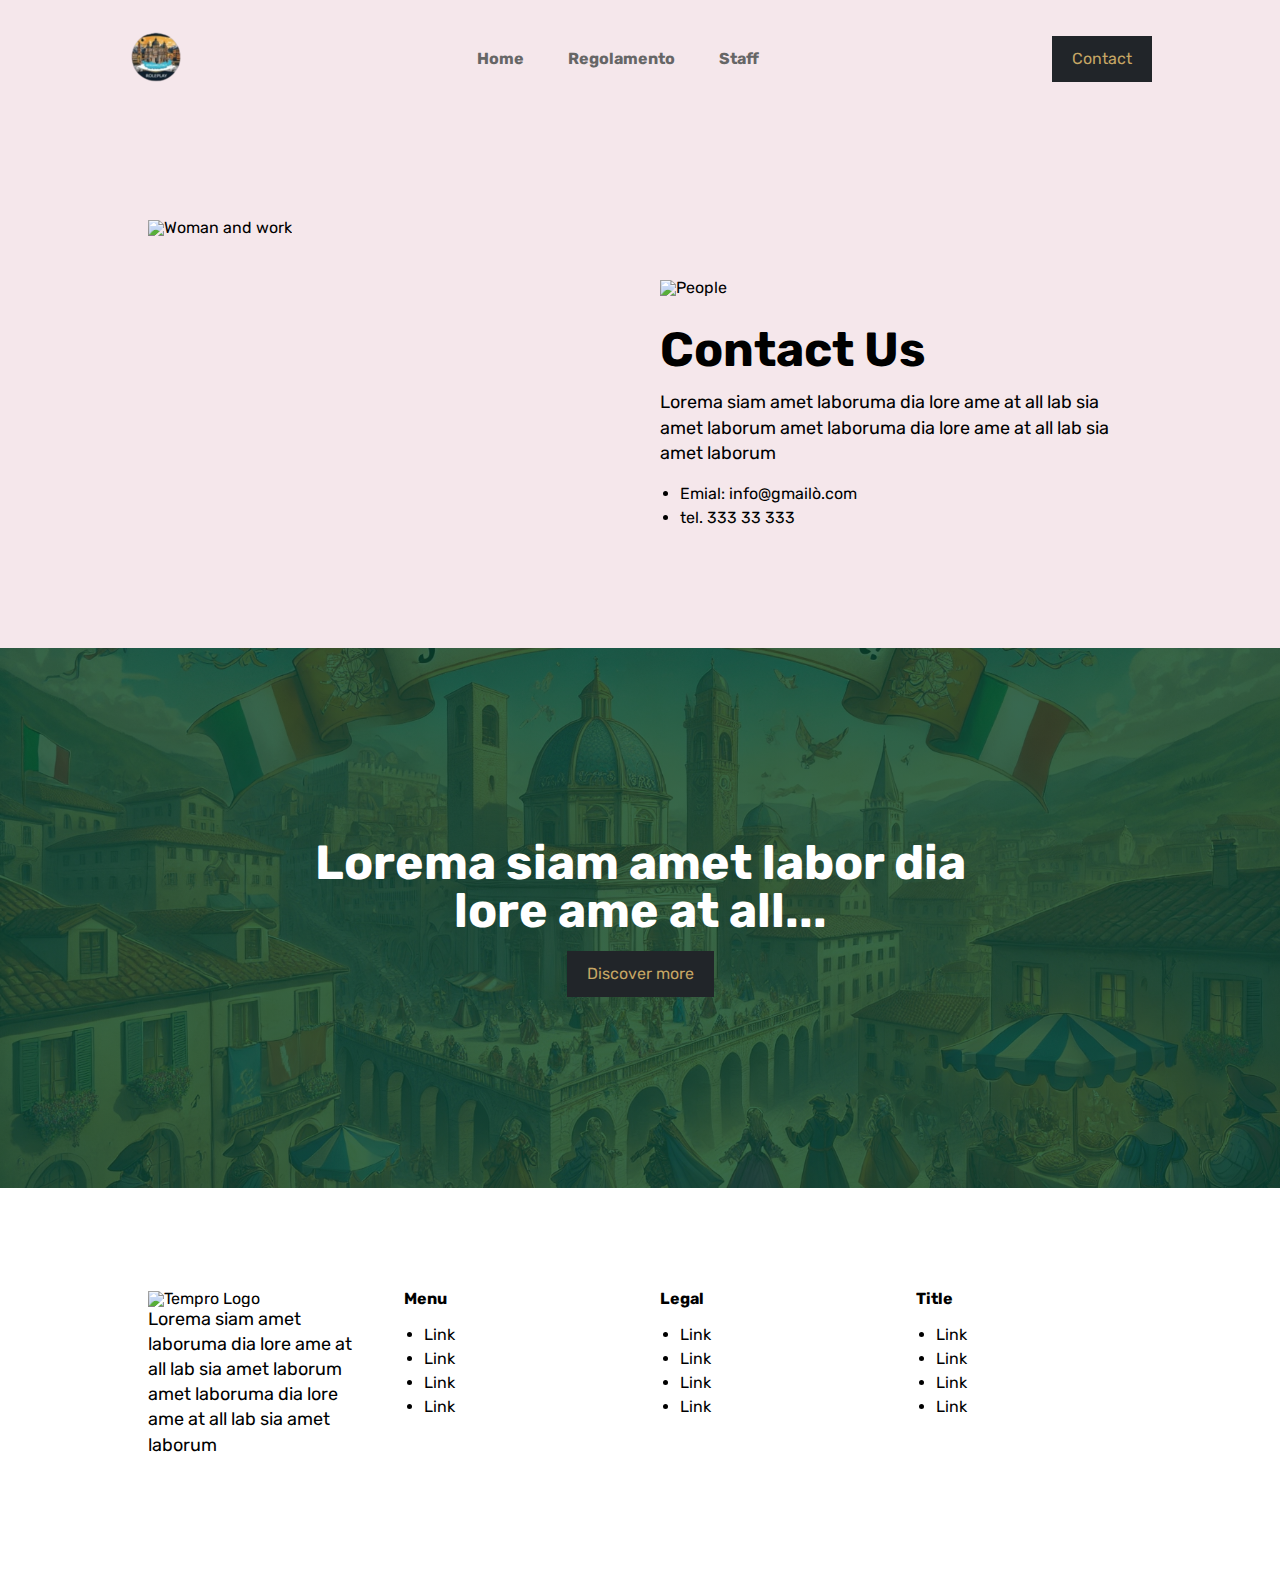
==== contact.html @ d113a289 "v3" ====
<!DOCTYPE html>
<html lang="en">
<head>
  <meta charset="UTF-8">
  <meta name="viewport" content="width=device-width, initial-scale=1.0">
  <meta http-equiv="X-UA-Compatible" content="ie=edge">

  <title>Home</title>
  
  <link href="https://fonts.googleapis.com/css2?family=Rubik:wght@400;700&display=swap" rel="stylesheet">

  <link rel="stylesheet" href="style.css">

</head>
<body>


  <header class="header">

    <a href="index.html"><img src="image.png" alt="Tempro Logo" class="logo"> </a> 

    <nav class="menu">
      <ul>
        <li> <a href="index.html"> Home </a></li>
        <li> <a href="service.html"> Regolamento </a></li>
        <li> <a href="about.html"> Staff </a></li>
      </ul>
    </nav>

    <a href="contact.html" class="button"> Contact</a>

    <div class="hamburger">
      <span></span>
      <span></span>
    </div>

  </header>

  <div class="grid reverse">
    <div class="col-50">
      <img src="2.png" alt="Woman and work" class="img-res">
    </div>
    <div class="col-50">
      <img src="3.png" alt="People" class="pb-2 pt-3">
      <h2>Contact Us</h2>
      <p>Lorema siam amet laboruma dia lore ame at all lab sia amet laborum amet laboruma dia lore ame at all lab sia amet laborum</p>
      <ul>
        <li>Emial: info@gmailò.com</li>
        <li>tel. 333 33 333</li>
      </ul>
    </div>
  </div>


  <div class="cover">
    <div class="cover__text">

      <h2>Lorema siam amet labor dia lore ame at all...</h2>
      <a href="" class="button">Discover more</a>

    </div>
  </div>









  <footer class="footer">
    <div class="grid">

      <div class="col-25">
        <img src="logo.svg" alt="Tempro Logo" class="logo">
        <p>Lorema siam amet laboruma dia lore ame at all lab sia amet laborum amet laboruma dia lore ame at all lab sia amet laborum</p>
      </div>

      <div class="col-25">
        <h4>Menu</h4>
        <ul>
          <li>Link</li>
          <li>Link</li>
          <li>Link</li>
          <li>Link</li>
        </ul>
      </div>
      <div class="col-25">
        <h4>Legal</h4>
        <ul>
          <li>Link</li>
          <li>Link</li>
          <li>Link</li>
          <li>Link</li>
        </ul>
      </div>
      <div class="col-25">
        <h4>Title</h4>
        <ul>
          <li>Link</li>
          <li>Link</li>
          <li>Link</li>
          <li>Link</li>
        </ul>
      </div>
    
    
    </div>
    
  </footer>


   <script> 
   
   /* js code */ 


   let hamburger = document.querySelector('.hamburger');

   hamburger.addEventListener("click", function() {
     document.body.classList.toggle('open');


  });

  //  item.addEventListener("click", function() {
  //    item.classList.toggle('toggle-active');
  //  });


  
  
  </script>

</body>
</html>
---- style.css ----
/* Reset */ 
body, html{ font-family: 'Rubik', Arial, Helvetica, sans-serif; line-height: 1; font-size: 16px; box-sizing: border-box;margin: 0;padding: 0;}*,*:before,*:after{ box-sizing: border-box; }h1,h2,h3,h4,h5,h6, p, ol, ul{margin: 0 0 1rem 0;padding: 0;}ol,ul{padding-left: 20px;line-height: 1.5;}img{height: auto;}h1{font-size: 4rem;} h2{font-size: 3rem;} h3{font-size: 2rem;} h4{font-size: 1rem;} h5{font-size: 0.8rem;} h6{font-size: 0.6rem;}a{text-decoration:none}
  
body{background: #F5E7EB;}
.container{overflow: hidden;}
p{font-size: 18px;line-height: 1.4;}

/* button */
.button{
    background: #212529;
    display: inline-block;
    padding: 15px 20px;
    color:#C6A664;
}

.button:hover{
    background: #22C58A;
}


/*header */
.header{
    display: flex;
    justify-content: space-between;
    align-items: center;
    padding: 30px 10% 30px 10%;
}

/* .logo{ margin-right: auto; } */

/* menu */

.menu ul{padding: 0;margin: 0;}
.menu li{display: inline-block;}
.menu a{padding: 15px 20px;display: block;color:#666666; font-weight: bold;}

.hamburger{display: none;}

@media (max-width: 768px) {

    .header{padding-left: 20px;padding-right: 60px; position: relative;background: #fff;}
    .menu{background: #fff;position: absolute; top:108px; right:-100%;width: 100%; height: calc(100vh - 80px) ; transition: all 0.5s cubic-bezier(.215, .61, .355, 1);}
    .menu li{width: 100%;}


    .open .menu{ right: 0}

    .hamburger{display: block;height: 25px; width: 30px;position: absolute;top:40px; right:15px;cursor:pointer}

    .hamburger span{
        display: block;
        top:8px;
        position: absolute;
        width: 30px;
        height: 3px;
        background-color: #000;
    }

    .hamburger span:nth-child(1){margin-top: 6px;}
    .hamburger span:nth-child(2){margin-top: -6px;}


  
}




/* hero */
.hero{
    display: flex;
    padding: 5% 10%;
}

.hero__text{width: 60%;padding:7% 30px;}
.hero__img{width: 40%;}


@media (max-width: 768px) {

    .hero{flex-wrap: wrap;}
    .hero__text,
    .hero__img{width: 100%; margin-bottom: 40px;}

}



/* Cover */
.cover{
    height: 60vh;
    width: 100%;
    display: flex;
    justify-content: center;
    align-items: center;
    background: linear-gradient(0deg, rgba(7,69,47,0.8) 0%, rgba(7,69,47,0.8) 100%), url(DALL·E\ 2024-10-26\ 20.56.25\ -\ A\ vibrant\ and\ engaging\ banner\ for\ a\ Role-Playing\ server\ set\ in\ Bergamo\,\ Italy.\ The\ design\ features\ iconic\ landmarks\ of\ Bergamo\,\ such\ as\ the\ Città\ Alta.webp) no-repeat center center;
    background-size: cover;
}

.cover__text{
    text-align: center;
    max-width: 1000px;
    padding: 10%;
    color:#fff;
}


/* Card */
.card{
    display: block;
    width: 100%;position: relative;
}

.card__text{position: absolute;bottom:20px; left:20px; background: #FF235D;padding: 15px;color:#fff}


/* footer */

.footer{background: #fff;}







/* utilities */
.img-res{height: auto;width: 100%;}
.text-center{text-align: center;}

.color-1{color:#FF235D}
.color-2{color:#22C58A}

.pt-1{padding-top: 10px;}
.pt-2{padding-top: 30px;}
.pt-3{padding-top: 60px;}

.pb-1{padding-bottom: 10px;}
.pb-2{padding-bottom: 30px;}
.pb-3{padding-bottom: 60px;}


.grid{ display: flex; padding: 0 10%; flex-wrap: wrap;}

.col-25{width: 25%; padding: 10% 20px;}
.col-50{width: 50%; padding: 10% 20px;}
.col-40{width: 40%; padding: 10% 20px;}
.col-60{width: 60%; padding: 10% 20px;}
.col-33{width: 33.33%;padding: 10% 40px;}
.col-100{width: 100%;padding: 10% 20px;}

@media (max-width: 768px) {
    .col-25,
    .col-50,
    .col-40,
    .col-60,
    .col-33,
    .col-100{width: 100%;}


    .reverse{flex-direction: column-reverse;}
  
}
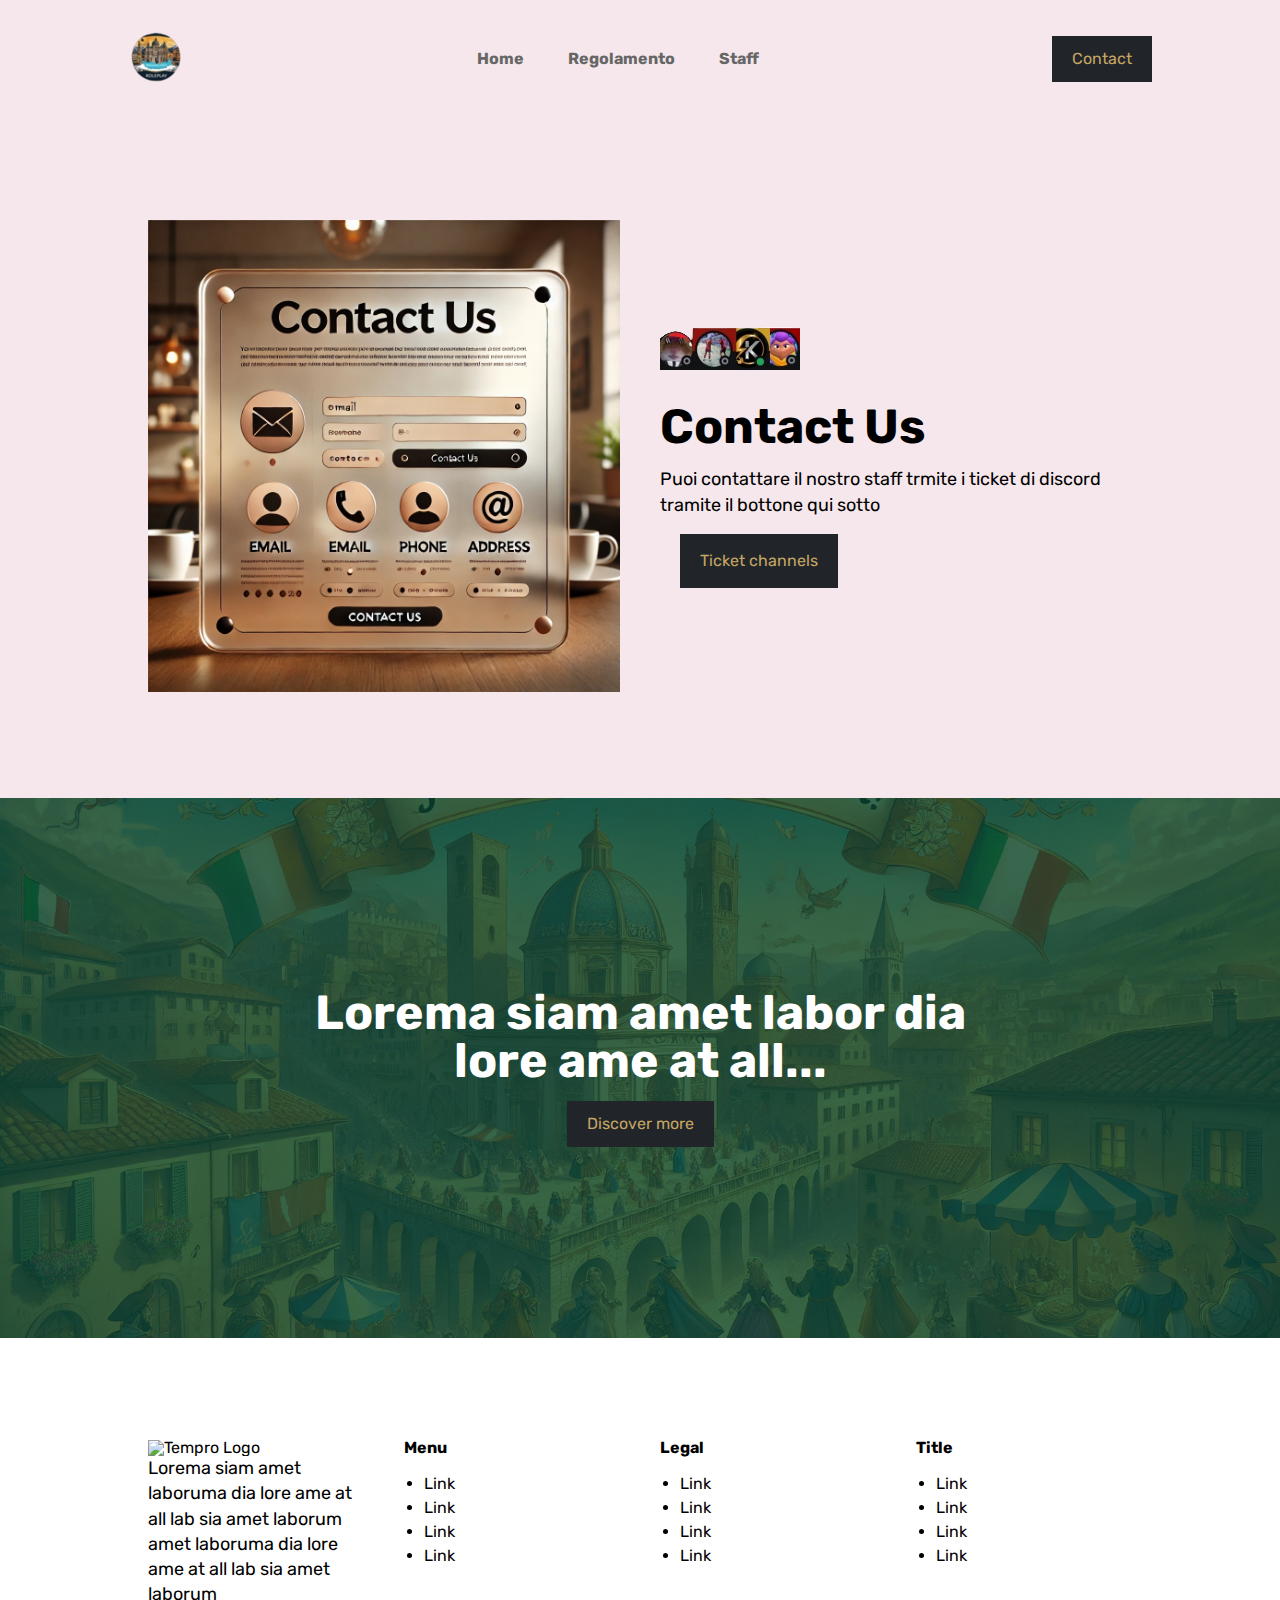
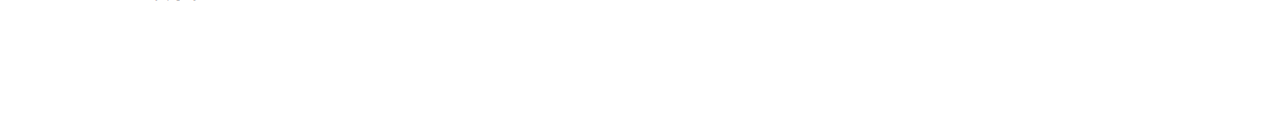
==== commit 30efcd1b: "contact" ====
--- a/contact.html
+++ b/contact.html
@@ -38,15 +38,14 @@
 
   <div class="grid reverse">
     <div class="col-50">
-      <img src="2.png" alt="Woman and work" class="img-res">
+      <img src="DALL·E 2024-10-31 14.14.01 - A square 'Contact Us' webpage banner with a clean and professional design. The background uses warm, inviting tones, and the layout is simple and appr.webp" alt="Woman and work" class="img-res">
     </div>
     <div class="col-50">
-      <img src="3.png" alt="People" class="pb-2 pt-3">
+      <img src="Progetto_senza_titolo-removebg-preview.png" alt="People" class="pb-2 pt-3">
       <h2>Contact Us</h2>
-      <p>Lorema siam amet laboruma dia lore ame at all lab sia amet laborum amet laboruma dia lore ame at all lab sia amet laborum</p>
+      <p>Puoi contattare il nostro staff trmite i ticket di discord tramite il bottone qui sotto</p>
       <ul>
-        <li>Emial: info@gmailò.com</li>
-        <li>tel. 333 33 333</li>
+        <a href="https://discord.com/channels/1228448577206882325/1228678269516124210" class="button">Ticket channels</a>
       </ul>
     </div>
   </div>
@@ -73,7 +72,7 @@
     <div class="grid">
 
       <div class="col-25">
-        <img src="logo.svg" alt="Tempro Logo" class="logo">
+        <img src="" alt="Tempro Logo" class="logo">
         <p>Lorema siam amet laboruma dia lore ame at all lab sia amet laborum amet laboruma dia lore ame at all lab sia amet laborum</p>
       </div>
 
